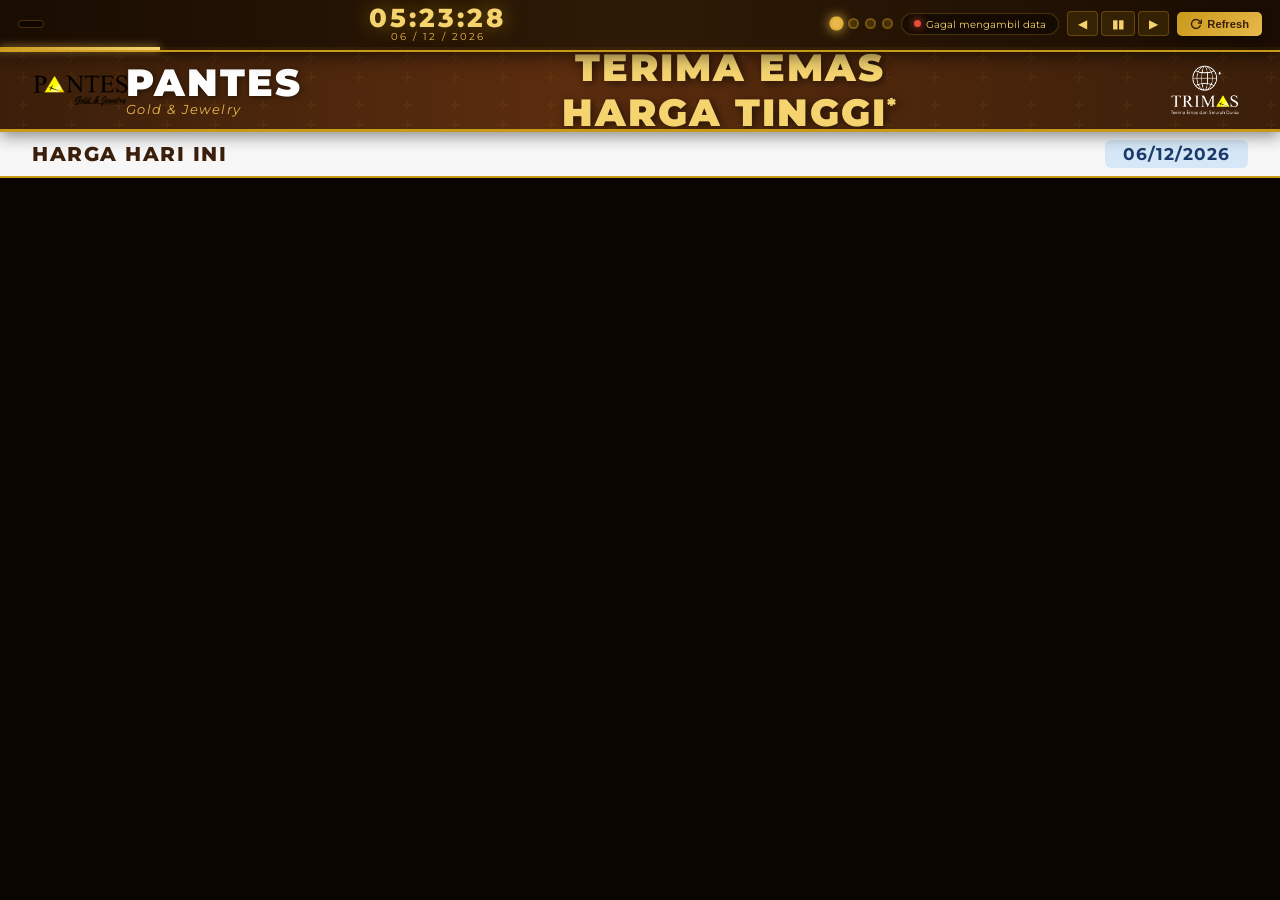
==== index.html @ 1152cd9c "Add files via upload" ====
<!DOCTYPE html>
<html lang="id">
<head>
  <meta charset="UTF-8"/>
  <meta name="viewport" content="width=device-width,initial-scale=1.0"/>
  <title>Pantes Gold & Jewelry — Daftar Harga</title>
  <link rel="stylesheet" href="style.css"/>
  <link href="https://fonts.googleapis.com/css2?family=Montserrat:wght@400;600;700;800;900&family=Playfair+Display:wght@700;900&display=swap" rel="stylesheet"/>
</head>
<body>

<!-- ══════════════════════════════════════
     TOPBAR CONTROL
══════════════════════════════════════ -->
<div class="ctrl-bar">
  <div class="ctrl-inner">

    <div class="ctrl-cokim" id="cokimBar"></div>

    <div class="ctrl-clock">
      <span class="ctrl-time" id="clock">--:--:--</span>
      <span class="ctrl-date" id="date">-- / -- / ----</span>
    </div>

    <div class="ctrl-right">
      <div class="slide-dots" id="slideDots">
        <button class="dot active" data-slide="0" title="Slide 1 — Harga Terima"></button>
        <button class="dot"        data-slide="1" title="Slide 2 — Harga Emas"></button>
        <button class="dot"        data-slide="2" title="Slide 3 — LM Antam"></button>
        <button class="dot"        data-slide="3" title="Slide 4 — LM UBS &amp; Lotus"></button>
      </div>
      <div class="status-badge">
        <span class="sdot" id="statusDot"></span>
        <span id="statusText">Memuat…</span>
      </div>
      <div class="ctrl-btns">
        <button class="cb" id="btnPrev">&#9664;</button>
        <button class="cb cb-pause" id="btnPause">&#9646;&#9646;</button>
        <button class="cb" id="btnNext">&#9654;</button>
      </div>
      <button class="btn-refresh" id="btnRefresh">
        <svg width="12" height="12" viewBox="0 0 24 24" fill="none" stroke="currentColor" stroke-width="2.8" stroke-linecap="round" stroke-linejoin="round">
          <polyline points="23 4 23 10 17 10"/>
          <path d="M20.49 15a9 9 0 1 1-2.12-9.36L23 10"/>
        </svg>
        Refresh
      </button>
    </div>

  </div>
  <div class="progress-track"><div class="progress-bar" id="progressBar"></div></div>
</div>

<!-- ══════════════════════════════════════
     SLIDESHOW VIEWPORT
══════════════════════════════════════ -->
<div class="sw" id="slideshowWrap">

  <!-- ════════════════════════════
       SLIDE 0 — TERIMA EMAS
  ════════════════════════════ -->
  <div class="slide active" id="slide0">
    <div class="s1-bg">

      <!-- ─ HEADER: Pantes | Judul | Trimas ─ -->
      <div class="slide-header">
        <div class="sh-brand">
          <img src="assets/pantes_logo.png" class="brand-logo-img" alt="Pantes Logo"/>
          <div class="brand-text">
            <span class="brand-name">PANTES</span>
            <span class="brand-sub">Gold &amp; Jewelry</span>
          </div>
        </div>
        <div class="sh-center">
          <span class="sh-title">TERIMA EMAS<br>HARGA TINGGI<sup>*</sup></span>
        </div>
        <div class="sh-trimas">
          <img src="assets/trimas_putih.png" class="trimas-logo-img" alt="Trimas"/>
        </div>
      </div>

      <!-- ─ Date bar ─ -->
      <div class="datebar">
        <span class="datebar-label">HARGA HARI INI</span>
        <span class="datebar-date" id="hhiDate">--/--/----</span>
      </div>

      <!-- ─ Price grid ─ -->
      <div class="s1-grid" id="daftar1Grid"></div>

    </div>
  </div><!-- /slide0 -->

  <!-- ════════════════════════════
       SLIDE 1 — HARGA EMAS
  ════════════════════════════ -->
  <div class="slide" id="slide1">
    <div class="s2-bg">

      <!-- ─ HEADER ─ -->
      <div class="slide-header slide-header--dark">
        <div class="sh-brand">
          <img src="assets/pantes_logo.png" class="brand-logo-img" alt="Pantes Logo"/>
          <div class="brand-text">
            <span class="brand-name">PANTES</span>
            <span class="brand-sub">Gold &amp; Jewelry</span>
          </div>
        </div>
        <div class="sh-center">
          <span class="sh-title">HARGA EMAS PERHIASAN</span>
        </div>
        <div class="sh-trimas">
          <img src="assets/trimas_putih.png" class="trimas-logo-img" alt="Trimas"/>
        </div>
      </div>

      <!-- ─ Full-width solid table ─ -->
      <div class="s2-table-wrap">
        <table class="s2-table" id="tableHargaEmas">
          <thead>
            <tr>
              <th class="th-gold">KADAR</th>
              <th class="th-dark">HARGA JUAL</th>
              <th class="th-dark">HARGA TERIMA</th>
            </tr>
          </thead>
          <tbody id="tbodyHargaEmas">
            <tr><td colspan="3" class="td-load">Memuat…</td></tr>
          </tbody>
        </table>
      </div>

    </div>
  </div><!-- /slide1 -->

  <!-- ════════════════════════════
       SLIDE 2 — LM ANTAM
  ════════════════════════════ -->
  <div class="slide" id="slide2">
    <div class="s3-bg">

      <!-- ─ HEADER ─ -->
      <div class="slide-header slide-header--gold">
        <div class="sh-brand">
          <img src="assets/pantes_logo.png" class="brand-logo-img brand-logo-img--gold" alt="Pantes Logo"/>
          <div class="brand-text brand-text--dark">
            <span class="brand-name brand-name--dark">PANTES</span>
            <span class="brand-sub brand-sub--dark">Gold &amp; Jewelry</span>
          </div>
        </div>
        <div class="sh-center">
          <span class="sh-title sh-title--dark">LM ANTAM CERTIEYE REDMARK</span>
        </div>
        <div class="sh-trimas">
          <img src="assets/trimas_gold.png" class="trimas-logo-img" alt="Trimas"/>
        </div>
      </div>

      <!-- ─ Table container ─ -->
      <div class="s3-container">
        <div class="s3-top-headers">
          <div class="s3-gram-spacer"></div>
          <div class="s3-hdr-2026">LM ANTAM CERTIEYE REDMARK (2026)</div>
          <div class="s3-hdr-under">LM ANTAM CERTIEYE REDMARK (UNDER 2026)</div>
        </div>
        <div class="s3-subhdr">
          <div class="s3-gram-cell th-gold">GRAM</div>
          <div class="th-dark s3-col">HARGA JUAL</div>
          <div class="th-dark s3-col">HARGA TERIMA</div>
          <div class="th-dark-green s3-col">HARGA JUAL</div>
          <div class="th-dark-green s3-col">HARGA TERIMA</div>
        </div>
        <div class="s3-body" id="s3Body"></div>
      </div>

    </div>
  </div><!-- /slide2 -->

  <!-- ════════════════════════════
       SLIDE 3 — LM UBS + LOTUS
  ════════════════════════════ -->
  <div class="slide" id="slide3">
    <div class="s4-bg">

      <!-- ─ HEADER ─ -->
      <div class="slide-header slide-header--dark">
        <div class="sh-brand">
          <img src="assets/pantes_logo.png" class="brand-logo-img" alt="Pantes Logo"/>
          <div class="brand-text">
            <span class="brand-name">PANTES</span>
            <span class="brand-sub">Gold &amp; Jewelry</span>
          </div>
        </div>
        <div class="sh-center">
          <span class="sh-title">LOGAM MULIA — UBS &amp; LOTUS ARCHI</span>
        </div>
        <div class="sh-trimas">
          <img src="assets/trimas_putih.png" class="trimas-logo-img" alt="Trimas"/>
        </div>
      </div>

      <!-- ─ Table container ─ -->
      <div class="s4-container">
        <div class="s4-top-headers">
          <div class="s4-hdr-ubs">LM UBS SNI (Baru)</div>
          <div class="s4-hdr-lotus">LM LOTUS ARCHI</div>
        </div>
        <div class="s4-subhdr">
          <div class="th-dark s4-col">GRAM</div>
          <div class="th-dark s4-col">HARGA JUAL</div>
          <div class="th-dark s4-col">HARGA TERIMA</div>
          <div class="th-dark s4-col">GRAM</div>
          <div class="th-dark s4-col">HARGA JUAL</div>
          <div class="th-dark s4-col">HARGA TERIMA</div>
        </div>
        <div class="s4-body" id="s4Body"></div>
      </div>

    </div>
  </div><!-- /slide3 -->

</div><!-- /sw -->

<script src="script.js"></script>
</body>
</html>
---- style.css ----
/* =========================================================
   PANTES GOLD & JEWELRY — style.css  v5
   ========================================================= */

*, *::before, *::after { box-sizing: border-box; margin: 0; padding: 0; }

:root {
  --brown-dark:   #3b1f0a;
  --brown-mid:    #5c2d0e;
  --gold:         #c9991a;
  --gold-light:   #e8b84b;
  --gold-shine:   #f5d470;
  --gold-btn:     #d4a017;
  --gold-pale:    #fef8ee;
  --red-lotus:    #c0242b;
  --blue-ubs:     #1f4e9e;
  --green-antam:  #1a7a3c;
  --white:        #ffffff;
  --text-dark:    #2c1a06;
  --text-mid:     #5c3d12;
  --font:         'Montserrat', 'Segoe UI', sans-serif;

  /* topbar height */
  --ctrl-h: 52px;

  /* shared slide header height */
  --sh-h:   80px;
}

html, body {
  height: 100%; width: 100%;
  font-family: var(--font);
  background: #0a0500;
  overflow: hidden;
}

/* ══════════════════════════════════════════
   TOPBAR
═══════════════════════════════════════════ */
.ctrl-bar {
  position: fixed; top: 0; left: 0; right: 0; z-index: 500;
  height: var(--ctrl-h);
  background: linear-gradient(90deg, #1a0c02 0%, #2d1a06 50%, #1a0c02 100%);
  border-bottom: 2px solid var(--gold);
  box-shadow: 0 2px 20px rgba(0,0,0,.7);
  display: flex; flex-direction: column;
}

.ctrl-inner {
  flex: 1; display: flex; align-items: center;
  padding: 0 18px; gap: 10px; overflow: hidden;
}

/* Cokim bar */
.ctrl-cokim {
  display: flex; align-items: center; gap: 5px;
  background: rgba(0,0,0,.4);
  border: 1px solid rgba(212,160,23,.28);
  border-radius: 6px; padding: 3px 12px;
  font-size: .64rem; white-space: nowrap; flex-shrink: 0;
}
.ck-label {
  font-weight: 800; color: var(--gold-light); font-size: .6rem;
  background: rgba(212,160,23,.15); padding: 1px 5px; border-radius: 3px;
}
.ck-val  { color: var(--gold-shine); font-weight: 600; font-size: .65rem; }
.ck-sep  { color: rgba(212,160,23,.3); margin: 0 3px; }

/* Clock centered */
.ctrl-clock {
  flex: 1; display: flex; flex-direction: column;
  align-items: center; justify-content: center;
}
.ctrl-time {
  font-family: var(--font); font-size: 1.65rem; font-weight: 800;
  color: var(--gold-shine); letter-spacing: 3px; line-height: 1;
  text-shadow: 0 0 20px rgba(212,160,23,.5);
}
.ctrl-date { font-size: .6rem; color: var(--gold-light); letter-spacing: 2px; }

/* Controls right */
.ctrl-right { flex-shrink: 0; display: flex; align-items: center; gap: 8px; }

.slide-dots { display: flex; gap: 6px; }
.dot {
  width: 11px; height: 11px; border-radius: 50%; padding: 0;
  background: rgba(212,160,23,.18);
  border: 2px solid rgba(212,160,23,.35);
  cursor: pointer; transition: background .25s, transform .2s;
}
.dot.active {
  background: var(--gold-light);
  box-shadow: 0 0 9px var(--gold-light);
  transform: scale(1.3);
}

.status-badge {
  display: flex; align-items: center; gap: 5px;
  background: rgba(0,0,0,.4);
  border: 1px solid rgba(200,150,30,.28);
  border-radius: 20px; padding: 4px 12px;
  font-size: .62rem; color: var(--gold-shine);
}
.sdot {
  width: 7px; height: 7px; border-radius: 50%;
  background: #666; box-shadow: 0 0 4px #666;
  transition: background .4s, box-shadow .4s;
}
.sdot.online  { background: #2ecc71; box-shadow: 0 0 8px #2ecc71; }
.sdot.loading { background: var(--gold-light); box-shadow: 0 0 8px var(--gold-light); animation: pulse .9s infinite; }
.sdot.error   { background: #e74c3c; box-shadow: 0 0 8px #e74c3c; }
@keyframes pulse { 0%,100%{opacity:1} 50%{opacity:.3} }

.ctrl-btns { display: flex; gap: 3px; }
.cb {
  background: rgba(212,160,23,.12);
  border: 1px solid rgba(212,160,23,.3);
  border-radius: 4px; color: var(--gold-shine);
  font-size: .78rem; padding: 4px 10px; cursor: pointer;
  transition: background .2s;
}
.cb:hover { background: rgba(212,160,23,.28); }
.cb-pause { letter-spacing: -1px; min-width: 33px; }

.btn-refresh {
  display: flex; align-items: center; gap: 5px;
  background: linear-gradient(135deg, var(--gold), var(--gold-light));
  border: none; border-radius: 5px;
  color: var(--brown-dark); font-weight: 800; font-size: .7rem;
  padding: 6px 13px; cursor: pointer;
  box-shadow: 0 2px 8px rgba(0,0,0,.4);
  transition: transform .15s;
}
.btn-refresh:hover { transform: translateY(-1px); }
.btn-refresh.spinning svg { animation: spin .6s linear infinite; }
@keyframes spin { to { transform: rotate(360deg); } }

.progress-track { height: 3px; background: rgba(212,160,23,.07); }
.progress-bar {
  height: 100%; width: 0%;
  background: linear-gradient(90deg, var(--gold), var(--gold-shine));
  box-shadow: 0 0 8px var(--gold-light);
}

/* ══════════════════════════════════════════
   SLIDESHOW
═══════════════════════════════════════════ */
.sw {
  position: fixed;
  top: var(--ctrl-h); left: 0; right: 0; bottom: 0;
  overflow: hidden;
}

.slide {
  position: absolute; inset: 0;
  opacity: 0; pointer-events: none;
  transform: translateX(80px);
  transition: opacity .6s cubic-bezier(.4,0,.2,1),
              transform .6s cubic-bezier(.4,0,.2,1);
}
.slide.active     { opacity: 1; pointer-events: auto; transform: translateX(0); }
.slide.exit-left  { opacity: 0; pointer-events: none; transform: translateX(-80px); }
.slide.exit-right { opacity: 0; pointer-events: none; transform: translateX(80px); }

/* ══════════════════════════════════════════
   SHARED SLIDE HEADER  (appears on every slide)
═══════════════════════════════════════════ */
.slide-header {
  display: flex; align-items: center; justify-content: space-between;
  height: var(--sh-h); flex-shrink: 0;
  padding: 0 28px; gap: 16px;
  background: linear-gradient(90deg, var(--brown-dark) 0%, var(--brown-mid) 45%, var(--brown-dark) 100%);
  border-bottom: 3px solid var(--gold);
  box-shadow: 0 3px 16px rgba(0,0,0,.5);
  position: relative; overflow: hidden;
}

/* Subtle gold-shimmer overlay */
.slide-header::after {
  content: '';
  position: absolute; inset: 0; pointer-events: none;
  background: url("data:image/svg+xml,%3Csvg width='48' height='48' viewBox='0 0 48 48' xmlns='http://www.w3.org/2000/svg'%3E%3Cg fill='%23c9991a' fill-opacity='0.06'%3E%3Cpath d='M24 24v-4h-2v4h-4v2h4v4h2v-4h4v-2h-4zm0-20V0h-2v4h-4v2h4v4h2V6h4V4h-4z'/%3E%3C/g%3E%3C/svg%3E");
}

/* Gold background variant (slide 2) */
.slide-header--gold {
  background: linear-gradient(90deg, #7a5208 0%, var(--gold-btn) 45%, #7a5208 100%);
  border-bottom-color: var(--brown-dark);
}

/* ── Brand block (logo + PANTES text) ── */
.sh-brand {
  display: flex; align-items: center;
  gap: 0; /* ← zero gap: icon touches text */
  flex-shrink: 0; position: relative; z-index: 1;
}

/* Pantes triangle logo image */
.brand-logo-img {
  height: clamp(68px, 11.5vh, 108px); /* big, matches text cap-height */
  width: auto;
  flex-shrink: 0;
  mix-blend-mode: screen;          /* black bg → transparent */
  filter: brightness(1.2) saturate(1.1);
  /* Negative margin pulls text closer to the triangle */
  margin-right: -6px;
}

/* Gold variant: no blend mode needed (logo has gold colours) */
.brand-logo-img--gold {
  mix-blend-mode: multiply;
  filter: brightness(0.85);
}

/* PANTES text */
.brand-text {
  display: flex; flex-direction: column;
  justify-content: center;
  line-height: 1;
}
.brand-name {
  font-weight: 900;
  font-size: clamp(1.5rem, 3vw, 2.6rem);
  color: var(--white);
  letter-spacing: 2px;
  line-height: 1;
  text-shadow: 1px 1px 6px rgba(0,0,0,.5);
}
.brand-sub {
  font-size: clamp(.55rem, 1vw, .85rem);
  color: var(--gold-light);
  font-style: italic;
  letter-spacing: 1.5px;
  margin-top: 1px;
}
/* Dark variants for gold header */
.brand-name--dark { color: var(--brown-dark); text-shadow: none; }
.brand-sub--dark  { color: var(--brown-mid); }

/* Center title */
.sh-center {
  flex: 1; text-align: center; position: relative; z-index: 1;
}
.sh-title {
  font-weight: 900;
  font-size: clamp(1.2rem, 3vw, 2.4rem);
  color: var(--gold-shine);
  text-transform: uppercase;
  letter-spacing: 2px;
  line-height: 1.15;
  text-shadow: 2px 2px 10px rgba(0,0,0,.6);
}
.sh-title sup { font-size: .5em; vertical-align: super; }
.sh-title--dark {
  color: var(--brown-dark);
  text-shadow: none;
}

/* Trimas logo right */
.sh-trimas {
  flex-shrink: 0; position: relative; z-index: 1;
  display: flex; align-items: center;
}
.trimas-logo-img {
  height: clamp(60px, 10.5vh, 98px); /* matches brand logo height */
  width: auto;
  mix-blend-mode: screen;
  filter: brightness(1.3) contrast(1.05);
}

/* ══════════════════════════════════════════
   SLIDE 0 — TERIMA EMAS
═══════════════════════════════════════════ */
.s1-bg {
  width: 100%; height: 100%;
  background: url('assets/bg_slide1.jpeg') center/cover no-repeat;
  display: flex; flex-direction: column;
}

/* Date bar */
.datebar {
  display: flex; align-items: center; justify-content: space-between;
  background: rgba(255,255,255,.97);
  border-bottom: 2px solid var(--gold);
  padding: 0 32px;
  height: 46px; flex-shrink: 0;
}
.datebar-label {
  font-weight: 800; font-size: clamp(.9rem, 1.6vw, 1.25rem);
  color: var(--brown-dark); letter-spacing: 1.5px; text-transform: uppercase;
}
.datebar-date {
  background: #d6e8f8; color: #1a3a6b;
  padding: 4px 18px; border-radius: 6px;
  font-size: clamp(.82rem, 1.3vw, 1.05rem); font-weight: 700; letter-spacing: 1px;
}

/* Price grid 2-col */
.s1-grid {
  flex: 1;
  display: grid;
  grid-template-columns: 1fr 1fr;
  grid-template-rows: repeat(4, 1fr);
  gap: 1.6% 3%;
  padding: 2% 3%;
  align-content: stretch;
}

.s1-cell {
  display: flex; align-items: stretch;
  border-radius: 12px; overflow: hidden;
  box-shadow: 0 3px 16px rgba(0,0,0,.3);
  animation: rowFade .35s ease both;
}
.s1-cell-empty { visibility: hidden; }

.s1-kadar {
  background: var(--brown-dark);
  display: flex; align-items: center; justify-content: center;
  padding: 0 20px; flex-shrink: 0;
  min-width: clamp(90px, 13vw, 140px);
  border-radius: 12px 0 0 12px;
}
.s1-kadar-text {
  font-weight: 900; font-size: clamp(1.3rem, 2.6vw, 2.2rem);
  color: var(--white); letter-spacing: 1px; line-height: 1;
}
.s1-kadar-rp {
  font-size: .52em; color: var(--gold-light);
  font-weight: 700; margin-left: 3px;
}

.s1-harga {
  flex: 1; background: rgba(255,255,255,.97);
  display: flex; align-items: center; justify-content: center;
  padding: 0 16px; border-radius: 0 12px 12px 0;
}
.s1-harga-val {
  font-weight: 800; font-size: clamp(1.1rem, 2.2vw, 1.85rem);
  color: var(--brown-dark); letter-spacing: .2px;
}

/* ══════════════════════════════════════════
   SLIDE 1 — HARGA EMAS (full-width solid table)
═══════════════════════════════════════════ */
.s2-bg {
  width: 100%; height: 100%;
  background: url('assets/bg_slide3.jpeg') center/cover no-repeat;
  display: flex; flex-direction: column;
}

.s2-table-wrap {
  flex: 1; display: flex; flex-direction: column;
  margin: 2.5% 3%;
  background: var(--white);
  border: 3px solid var(--gold);
  border-radius: 6px;
  overflow: hidden;
  box-shadow: 0 6px 32px rgba(0,0,0,.5);
}

.s2-table {
  width: 100%; height: 100%;
  border-collapse: collapse;
  table-layout: fixed;
}
.s2-table thead th {
  padding: 14px 12px;
  font-size: clamp(.8rem, 1.35vw, 1.1rem);
  letter-spacing: .8px;
  position: sticky; top: 0;
}
.s2-table thead th:first-child { width: 22%; }

.s2-table tbody tr {
  border-bottom: 2px solid rgba(212,160,23,.4);
  transition: background .15s;
  animation: rowFade .3s ease both;
}
.s2-table tbody tr:nth-child(odd)  { background: var(--white); }
.s2-table tbody tr:nth-child(even) { background: var(--gold-pale); }
.s2-table tbody tr:hover           { background: #fef0cc; }

.s2-table tbody td {
  padding: clamp(10px, 1.6vh, 20px) 12px;
  text-align: center; font-weight: 700;
  border-right: 2px solid rgba(212,160,23,.3);
  color: var(--text-dark);
  font-size: clamp(.85rem, 1.35vw, 1.1rem);
}
.s2-table tbody td:last-child { border-right: none; }
.s2-table tbody td:first-child {
  font-weight: 900; color: var(--brown-dark);
  background: rgba(249,243,226,.7);
  font-size: clamp(.88rem, 1.4vw, 1.15rem);
}

/* ══════════════════════════════════════════
   SLIDE 2 — LM ANTAM
═══════════════════════════════════════════ */
.s3-bg {
  width: 100%; height: 100%;
  background: url('assets/bg_slide4.jpeg') center/cover no-repeat;
  display: flex; flex-direction: column;
}

.s3-container {
  flex: 1; display: flex; flex-direction: column;
  margin: 2% 3%;
  border: 2.5px solid var(--gold);
  border-radius: 4px; overflow: hidden;
  background: var(--white);
  box-shadow: 0 4px 24px rgba(0,0,0,.4);
}

.s3-top-headers {
  display: flex; flex-shrink: 0;
  border-bottom: 2px solid var(--gold);
}
.s3-gram-spacer {
  flex: 0 0 8%;
  background: var(--gold-btn);
  border-right: 1.5px solid var(--gold);
}
.s3-hdr-2026 {
  flex: 1; background: var(--gold-btn);
  display: flex; align-items: center; justify-content: center;
  padding: 10px 8px; text-align: center;
  font-weight: 900; font-size: clamp(.72rem, 1.15vw, .98rem);
  color: var(--brown-dark); text-transform: uppercase; letter-spacing: .4px;
  border-right: 2.5px solid var(--gold);
}
.s3-hdr-under {
  flex: 1; background: var(--white);
  display: flex; align-items: center; justify-content: center;
  padding: 10px 8px; text-align: center;
  font-weight: 900; font-size: clamp(.7rem, 1.1vw, .95rem);
  color: var(--green-antam); text-transform: uppercase; letter-spacing: .4px;
}

.s3-subhdr {
  display: flex; flex-shrink: 0;
  border-bottom: 2px solid var(--gold);
}
.s3-gram-cell {
  flex: 0 0 8%; display: flex; align-items: center; justify-content: center;
  padding: 8px 4px; border-right: 1.5px solid var(--gold);
}
.s3-col {
  flex: 1; display: flex; align-items: center; justify-content: center;
  padding: 8px 4px; border-left: 1.5px solid rgba(212,160,23,.28);
  font-size: clamp(.62rem, .92vw, .8rem);
}

.s3-body { flex: 1; overflow-y: auto; }
.s3-body::-webkit-scrollbar { width: 3px; }
.s3-body::-webkit-scrollbar-thumb { background: var(--gold); border-radius: 3px; }

.s3-row {
  display: flex; border-bottom: 1.5px solid rgba(212,160,23,.35);
  transition: background .15s; animation: rowFade .3s ease both;
}
.s3-row:nth-child(even) { background: var(--gold-pale); }
.s3-row:hover           { background: #fef0cc; }

.s3-gram-val {
  flex: 0 0 8%; display: flex; align-items: center; justify-content: center;
  padding: 9px 4px; font-weight: 800;
  font-size: clamp(.7rem, 1.05vw, .92rem); color: var(--brown-dark);
  border-right: 1.5px solid rgba(212,160,23,.35);
}
.s3-val {
  flex: 1; display: flex; align-items: center; justify-content: center;
  padding: 9px 4px; font-weight: 700; text-align: center;
  font-size: clamp(.68rem, 1vw, .88rem); color: var(--text-dark);
  border-left: 1.5px solid rgba(212,160,23,.22);
}
.s3-val-green { color: var(--green-antam) !important; }

/* ══════════════════════════════════════════
   SLIDE 3 — LM UBS + LOTUS
═══════════════════════════════════════════ */
.s4-bg {
  width: 100%; height: 100%;
  background: url('assets/bg_slide5.jpeg') center/cover no-repeat;
  display: flex; flex-direction: column;
}

.s4-container {
  flex: 1; display: flex; flex-direction: column;
  margin: 2% 3%;
  border: 2.5px solid var(--gold);
  border-radius: 4px; overflow: hidden;
  background: var(--white);
  box-shadow: 0 4px 24px rgba(0,0,0,.5);
}

.s4-top-headers {
  display: flex; flex-shrink: 0;
  border-bottom: 2px solid var(--gold);
}
.s4-hdr-ubs {
  flex: 1; background: var(--blue-ubs);
  display: flex; align-items: center; justify-content: center;
  padding: 12px 8px; font-weight: 900;
  font-size: clamp(.85rem, 1.4vw, 1.2rem);
  color: var(--white); text-transform: uppercase; letter-spacing: .5px;
  border-right: 2.5px solid var(--gold);
}
.s4-hdr-lotus {
  flex: 1; background: var(--red-lotus);
  display: flex; align-items: center; justify-content: center;
  padding: 12px 8px; font-weight: 900;
  font-size: clamp(.85rem, 1.4vw, 1.2rem);
  color: var(--white); text-transform: uppercase; letter-spacing: .5px;
}

.s4-subhdr {
  display: flex; flex-shrink: 0;
  border-bottom: 2px solid var(--gold);
}
.s4-col {
  flex: 1; display: flex; align-items: center; justify-content: center;
  padding: 8px 4px;
  font-size: clamp(.62rem, .92vw, .8rem);
  border-left: 1.5px solid rgba(212,160,23,.28);
}
.s4-col:first-child  { border-left: none; }
.s4-col:nth-child(4) { border-left: 2.5px solid var(--gold); }

.s4-body { flex: 1; overflow-y: auto; }
.s4-body::-webkit-scrollbar { width: 3px; }
.s4-body::-webkit-scrollbar-thumb { background: var(--gold); border-radius: 3px; }

.s4-row {
  display: flex; border-bottom: 1.5px solid rgba(212,160,23,.35);
  transition: background .15s; animation: rowFade .3s ease both;
}
.s4-row:nth-child(even) { background: var(--gold-pale); }
.s4-row:hover           { background: #fef0cc; }
.s4-val {
  flex: 1; display: flex; align-items: center; justify-content: center;
  padding: 9px 4px; font-weight: 700; text-align: center;
  font-size: clamp(.68rem, 1vw, .88rem); color: var(--text-dark);
  border-left: 1.5px solid rgba(212,160,23,.22);
}
.s4-val:first-child  { border-left: none; font-weight: 800; color: var(--brown-dark); }
.s4-val:nth-child(4) { border-left: 2.5px solid var(--gold); font-weight: 800; color: var(--brown-dark); }

/* ══════════════════════════════════════════
   SHARED TABLE HEADER CELLS
═══════════════════════════════════════════ */
.th-gold {
  background: var(--gold-btn); color: var(--brown-dark);
  font-weight: 800; text-transform: uppercase; letter-spacing: .5px;
  padding: 10px 8px; text-align: center;
  font-size: clamp(.68rem, 1vw, .86rem);
}
.th-dark {
  background: var(--brown-dark); color: var(--white);
  font-weight: 800; text-transform: uppercase; letter-spacing: .5px;
  padding: 10px 8px; text-align: center;
  font-size: clamp(.68rem, 1vw, .86rem);
  border-left: 1.5px solid rgba(212,160,23,.28);
}
.th-dark-green {
  background: var(--brown-dark); color: #4ade80;
  font-weight: 800; text-transform: uppercase; letter-spacing: .5px;
  padding: 10px 8px; text-align: center;
  font-size: clamp(.68rem, 1vw, .86rem);
  border-left: 1.5px solid rgba(212,160,23,.28);
}

/* range value text (smaller for "Rp X – Rp Y") */
.td-range {
  font-size: clamp(.62rem, .88vw, .8rem) !important;
  line-height: 1.35;
}

.td-load  { text-align: center !important; color: var(--brown-mid); padding: 22px !important; font-weight: 500 !important; }
.td-empty { text-align: center !important; color: #bbb; font-style: italic; padding: 18px !important; }

/* ══════════════════════════════════════════
   ANIMATIONS
═══════════════════════════════════════════ */
@keyframes rowFade {
  from { opacity: 0; transform: translateY(5px); }
  to   { opacity: 1; transform: translateY(0); }
}
.flash { animation: flashBg .6s ease; }
@keyframes flashBg {
  0%   { background-color: rgba(200,144,26,.22); }
  100% { background-color: transparent; }
}

/* ══════════════════════════════════════════
   RESPONSIVE
═══════════════════════════════════════════ */
@media (max-width: 1100px) {
  .ctrl-cokim { display: none; }
}
@media (max-width: 820px) {
  :root { --ctrl-h: 78px; --sh-h: 64px; }
  .ctrl-inner { flex-wrap: wrap; padding: 4px 10px; }
  .ctrl-clock { order: -1; width: 100%; }
  .ctrl-time  { font-size: 1.4rem; }
  .brand-logo-img  { height: clamp(48px, 8vh, 72px); }
  .trimas-logo-img { height: clamp(42px, 7.5vh, 68px); }
  .brand-name { font-size: clamp(1.2rem, 2.4vw, 1.9rem); }
}
@media (max-width: 560px) {
  :root { --sh-h: 56px; }
  .sh-title   { font-size: clamp(.9rem, 2.5vw, 1.4rem); }
  .brand-name { font-size: clamp(1rem, 2.2vw, 1.5rem); }
  .brand-logo-img  { height: clamp(40px, 7vh, 60px); }
  .trimas-logo-img { height: clamp(36px, 6.5vh, 56px); }
  .ctrl-right .status-badge { display: none; }
}
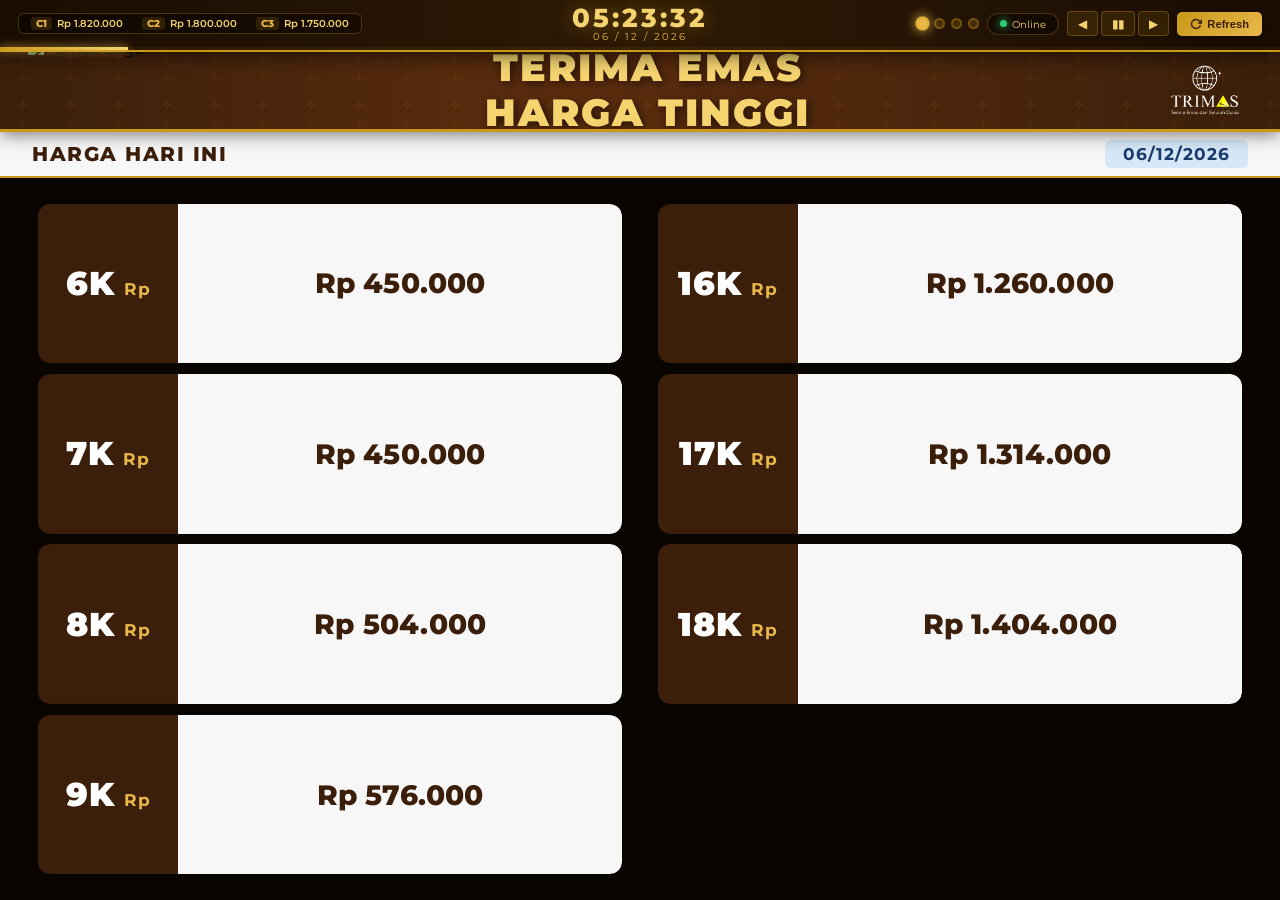
==== commit c973b427: "Update index.html" ====
--- a/index.html
+++ b/index.html
@@ -65,14 +65,10 @@
       <!-- ─ HEADER: Pantes | Judul | Trimas ─ -->
       <div class="slide-header">
         <div class="sh-brand">
-          <img src="assets/pantes_logo.png" class="brand-logo-img" alt="Pantes Logo"/>
-          <div class="brand-text">
-            <span class="brand-name">PANTES</span>
-            <span class="brand-sub">Gold &amp; Jewelry</span>
-          </div>
-        </div>
-        <div class="sh-center">
-          <span class="sh-title">TERIMA EMAS<br>HARGA TINGGI<sup>*</sup></span>
+          <img src="assets/pantesputih.png" class="brand-logo-img" alt="Pantes Logo"/>
+        </div>
+        <div class="sh-center">
+          <span class="sh-title">TERIMA EMAS<br>HARGA TINGGI</span>
         </div>
         <div class="sh-trimas">
           <img src="assets/trimas_putih.png" class="trimas-logo-img" alt="Trimas"/>
@@ -100,11 +96,7 @@
       <!-- ─ HEADER ─ -->
       <div class="slide-header slide-header--dark">
         <div class="sh-brand">
-          <img src="assets/pantes_logo.png" class="brand-logo-img" alt="Pantes Logo"/>
-          <div class="brand-text">
-            <span class="brand-name">PANTES</span>
-            <span class="brand-sub">Gold &amp; Jewelry</span>
-          </div>
+          <img src="assets/pantesputih.png" class="brand-logo-img" alt="Pantes Logo"/>
         </div>
         <div class="sh-center">
           <span class="sh-title">HARGA EMAS PERHIASAN</span>
@@ -142,17 +134,13 @@
       <!-- ─ HEADER ─ -->
       <div class="slide-header slide-header--gold">
         <div class="sh-brand">
-          <img src="assets/pantes_logo.png" class="brand-logo-img brand-logo-img--gold" alt="Pantes Logo"/>
-          <div class="brand-text brand-text--dark">
-            <span class="brand-name brand-name--dark">PANTES</span>
-            <span class="brand-sub brand-sub--dark">Gold &amp; Jewelry</span>
-          </div>
+          <img src="assets/pantesputih.png" class="brand-logo-img brand-logo-img--gold" alt="Pantes Logo"/>
         </div>
         <div class="sh-center">
           <span class="sh-title sh-title--dark">LM ANTAM CERTIEYE REDMARK</span>
         </div>
         <div class="sh-trimas">
-          <img src="assets/trimas_gold.png" class="trimas-logo-img" alt="Trimas"/>
+          <img src="assets/trimas_putih.png" class="trimas-logo-img" alt="Trimas"/>
         </div>
       </div>
 
@@ -185,11 +173,7 @@
       <!-- ─ HEADER ─ -->
       <div class="slide-header slide-header--dark">
         <div class="sh-brand">
-          <img src="assets/pantes_logo.png" class="brand-logo-img" alt="Pantes Logo"/>
-          <div class="brand-text">
-            <span class="brand-name">PANTES</span>
-            <span class="brand-sub">Gold &amp; Jewelry</span>
-          </div>
+          <img src="assets/pantesputih.png" class="brand-logo-img" alt="Pantes Logo"/>
         </div>
         <div class="sh-center">
           <span class="sh-title">LOGAM MULIA — UBS &amp; LOTUS ARCHI</span>
